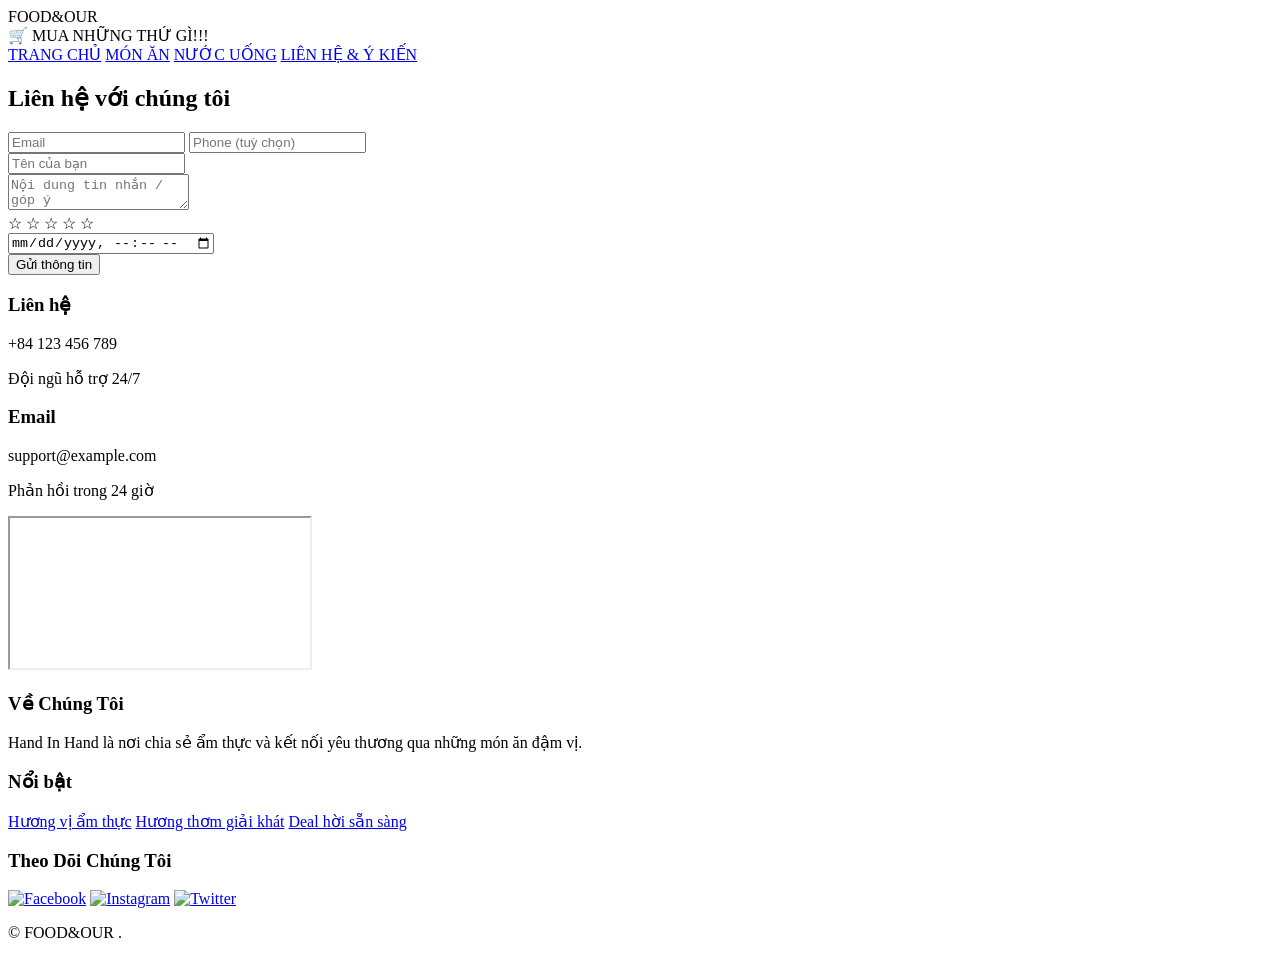
==== HTML/Contact.html @ ba1a7dab "hoàn thiện giao diện" ====
<!DOCTYPE html>
<html lang="en">
<head>
    <meta charset="UTF-8">
    <meta name="viewport" content="width=device-width, initial-scale=1.0">
    <title> Liên hệ </title>
    <link rel="stylesheet" href="/Managing_Restaurant/Source/Contact.css">
    <link rel="stylesheet" href="/Managing_Restaurant/Source/Header.css">
    <link rel="stylesheet" href="/Managing_Restaurant/Source/Footer.css">
     <link rel="preconnect" href="https://fonts.googleapis.com">
</head>
<body>
    <header>
        <div class="top-bar">
          <div class="logo">FOOD<span>&OUR</span></div>
          <div class="right-box">
            <span class="link" onclick="location.href='Giohang.html';" style="cursor:pointer;">🛒 MUA NHỮNG THỨ GÌ!!!</span>
          </div>
        </div>
    
        <nav class="menu-bar">
          <a href="Home.html">TRANG CHỦ</a>
          <a href="Food.html">MÓN ĂN</a>
          <a href="Drink.html">NƯỚC UỐNG</a>
          <a href="Contact.html">LIÊN HỆ & Ý KIẾN</a>
        </nav>
      </header>
    <main>
        <div class="container">
            <h2 class="title">Liên hệ với chúng tôi</h2>
            
            
            <div class="contact-form">
                <form id="contactForm">

                <div class="row">
                    <input type="text" name="email" placeholder="Email">
                    <input type="text" name="phone" placeholder="Phone (tuỳ chọn)">
                </div>
                <div class="row">
                    <input type="text" name="name" placeholder="Tên của bạn">
                </div>
                <div class="row">
                    <textarea name="message" placeholder="Nội dung tin nhắn / góp ý"></textarea>
                </div>
                <div class="row star-rating">
                    <span data-value="1">☆</span>
                    <span data-value="2">☆</span>
                    <span data-value="3">☆</span>
                    <span data-value="4">☆</span>
                    <span data-value="5">☆</span>
                    <input type="hidden" name="rating" id="rating-value" value="0">
                </div>
                
                <div class="row">
                    <input type="datetime-local" name="datetime" placeholder="Ngày giờ">
                </div>
                <button type="submit" class="send-btn">Gửi thông tin</button>
            </form>

        </div>
            
            
            <div class="info-boxes">
            <div class="info-box">
            <h3>Liên hệ</h3>
            <p>+84 123 456 789</p>
            <p>Đội ngũ hỗ trợ 24/7</p>
            </div>
            
            
            <div class="info-box">
            <h3> Email</h3>
            <p>support@example.com</p>
            <p>Phản hồi trong 24 giờ</p>
            </div>
            </div>
            
            
            <iframe src="https://www.google.com/maps?q=Liên+Chiểu,+Đà+Nẵng,+Vietnam&output=embed"></iframe>
            </div>
    </main>
    <footer>
        <div class="footer-container">
          <div class="footer-section">
            <h3>Về Chúng Tôi</h3>
            <p>Hand In Hand là nơi chia sẻ ẩm thực và kết nối yêu thương qua những món ăn đậm vị.</p>
          </div>
      
          <div class="footer-section">
            <h3>Nổi bật</h3>
            <a href="Food.html">Hương vị ẩm thực</a>
            <a href="Drink.html">Hương thơm giải khát</a>
            <a href="New.html">Deal hời sẵn sàng</a>
          </div>
      
          <div class="footer-section">
            <h3>Theo Dõi Chúng Tôi</h3>
            <div class="social-icons">
              <a href="#"><img src="https://cdn-icons-png.flaticon.com/512/733/733547.png" alt="Facebook"></a>
              <a href="#"><img src="https://cdn-icons-png.flaticon.com/512/733/733558.png" alt="Instagram"></a>
              <a href="#"><img src="https://cdn-icons-png.flaticon.com/512/733/733579.png" alt="Twitter"></a>
            </div>
          </div>
        </div>
      
        <div class="footer-bottom">
          <p>© FOOD&OUR .</p>
        </div>
      </footer>
      <script src="/Managing_Restaurant/Source/Contact.js"></script>

</body>
</html>
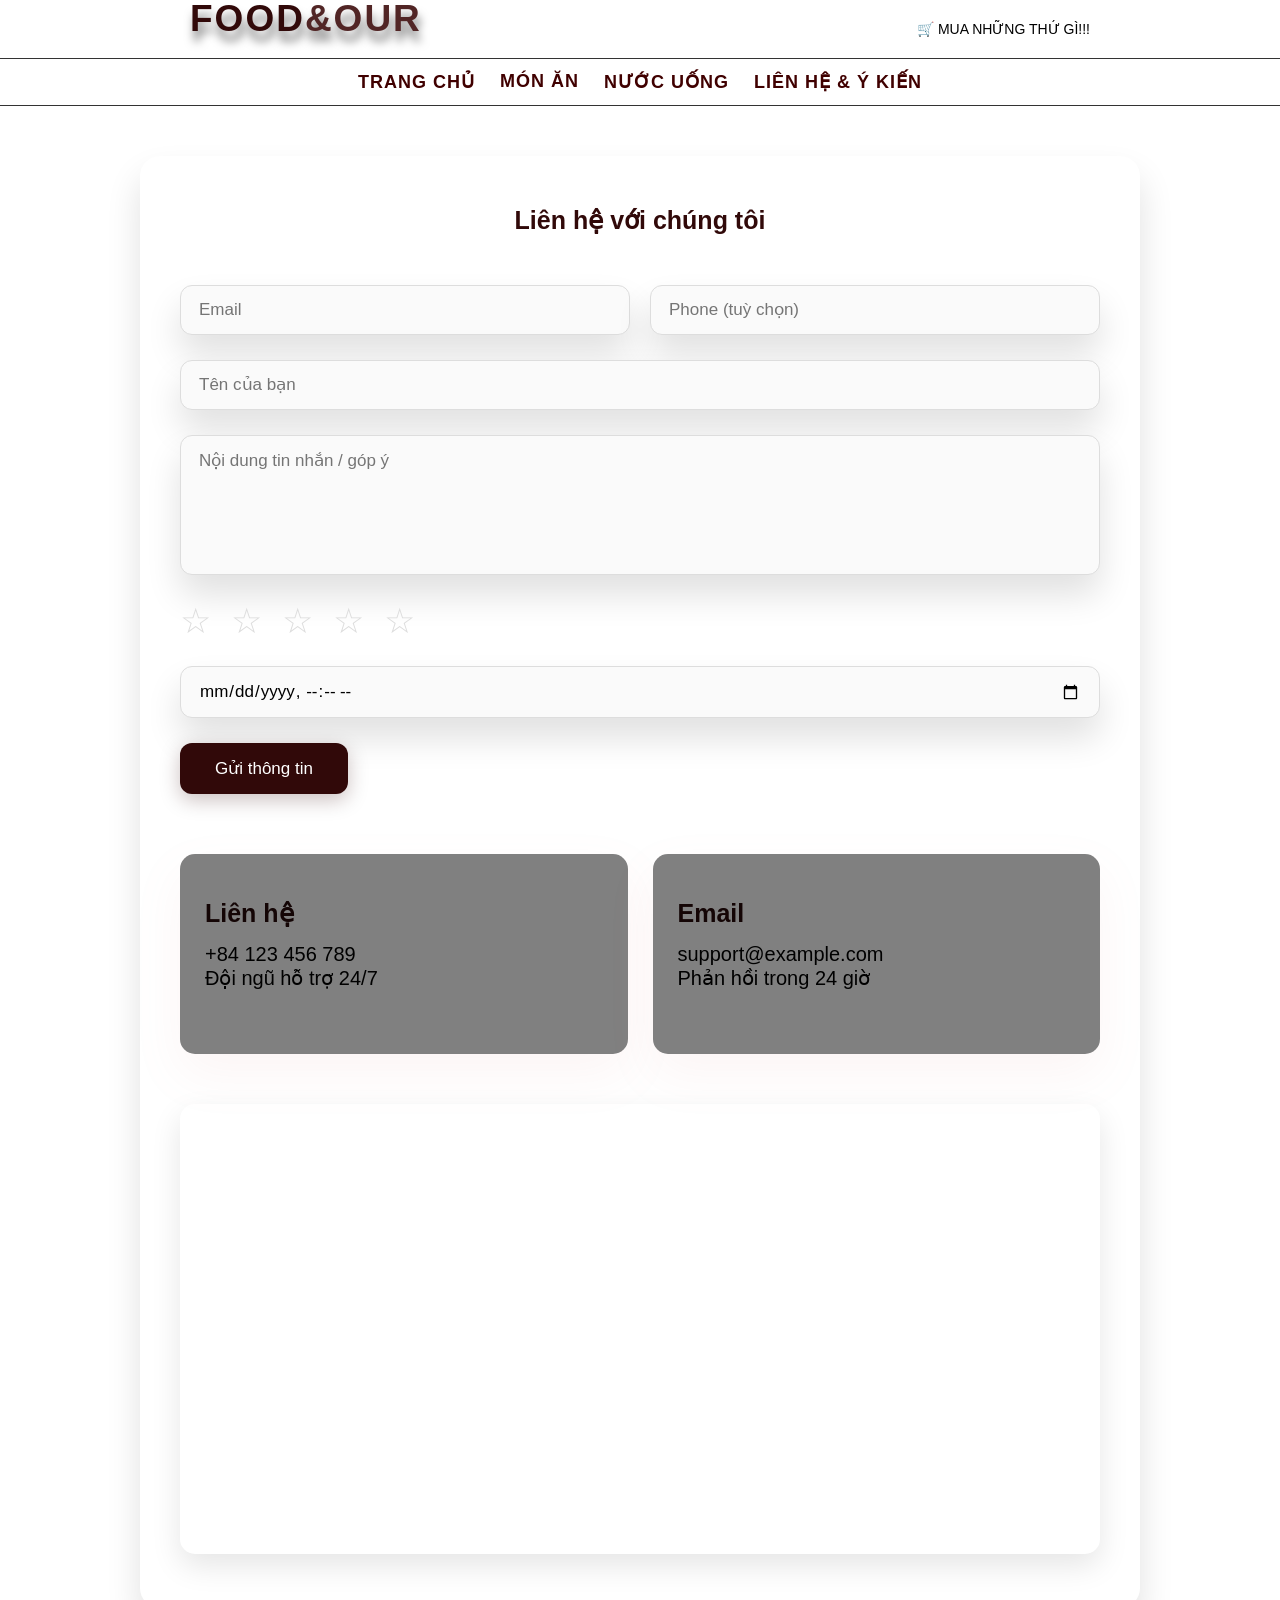
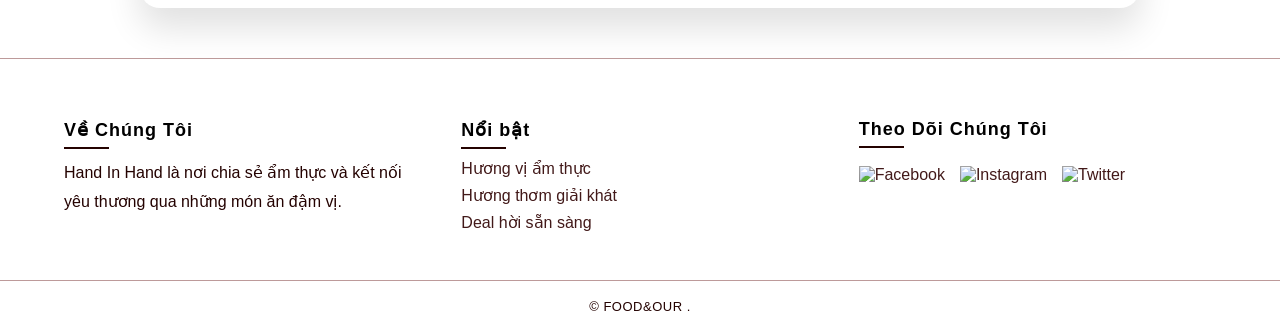
==== commit 65913c8d: "Fix missing website image paths" ====
--- a/HTML/Contact.html
+++ b/HTML/Contact.html
@@ -4,9 +4,9 @@
     <meta charset="UTF-8">
     <meta name="viewport" content="width=device-width, initial-scale=1.0">
     <title> Liên hệ </title>
-    <link rel="stylesheet" href="/Managing_Restaurant/Source/Contact.css">
-    <link rel="stylesheet" href="/Managing_Restaurant/Source/Header.css">
-    <link rel="stylesheet" href="/Managing_Restaurant/Source/Footer.css">
+    <link rel="stylesheet" href="/Source/Contact.css">
+    <link rel="stylesheet" href="/Source/Header.css">
+    <link rel="stylesheet" href="/Source/Footer.css">
      <link rel="preconnect" href="https://fonts.googleapis.com">
 </head>
 <body>
@@ -108,7 +108,7 @@
           <p>© FOOD&OUR .</p>
         </div>
       </footer>
-      <script src="/Managing_Restaurant/Source/Contact.js"></script>
+      <script src="/Source/Contact.js"></script>
 
 </body>
 </html>
--- a/Source/Contact.css
+++ b/Source/Contact.css
@@ -0,0 +1,221 @@
+
+* {
+    margin: 0;
+    padding: 0;
+    box-sizing: border-box;
+    font-family: 'Poppins', sans-serif;
+}
+
+main .container {
+    max-width: 1000px;
+    margin: 50px auto;
+    background-color: #fff;
+    padding: 50px 40px;
+    border-radius: 20px;
+    box-shadow: 0 20px 35px rgba(0, 0, 0, 0.12);
+}
+.title {
+    text-align: center;
+    font-size: 25px;
+    color: #310909;
+    margin-bottom: 50px;
+    font-weight: 600;
+}
+
+.contact-form form {
+    display: flex;
+    flex-direction: column;
+    gap: 25px;
+}
+
+.contact-form .row {
+    display: flex;
+    gap: 20px;
+    flex-wrap: wrap;
+}
+
+.contact-form input,
+.contact-form textarea {
+    flex: 1;
+    padding: 14px 18px;
+    border: 1px solid #ddd;
+    border-radius: 12px;
+    font-size: 17px;
+    outline: none;
+    transition: all 0.3s ease;
+    background-color: #fafafa;
+    box-shadow: 0 20px 35px rgba(0, 0, 0, 0.12);
+
+}
+
+.contact-form input:focus,
+.contact-form textarea:focus {
+    border-color: #ce8585;
+    box-shadow: 0 0 10px rgba(206,133,133,0.3);
+}
+
+.contact-form textarea {
+    height: 140px;
+    resize: none;
+}
+
+/* Star rating */
+.star-rating {
+    display: flex;
+    gap: 10px;
+    font-size: 2.2rem;
+    cursor: pointer;
+    justify-content: flex-start;
+}
+
+.star-rating span {
+    color: #ddd;
+    transition: color 0.2s;
+}
+
+.star-rating span.hover,
+.star-rating span.selected {
+    color: #f5b301;
+}
+
+/* gửi */
+.send-btn {
+    padding: 15px 35px;
+    width: fit-content;
+    background-color: #310909;
+    color: #fff;
+    font-size: 17px;
+    font-weight: 500;
+    border: none;
+    border-radius: 12px;
+    cursor: pointer;
+    box-shadow: 0 6px 20px rgba(49,9,9,0.25);
+    transition: all 0.3s ease;
+}
+
+.send-btn:hover {
+    background-color: #890d0d;
+    box-shadow: 0 8px 25px rgba(206,133,133,0.4);
+}
+
+.info-boxes {
+    display: flex;
+    justify-content: space-between;
+    gap: 25px;
+    flex-wrap: wrap;
+    margin-top: 60px;
+}
+
+.info-box {
+    flex: 1;
+    background-color: grey;
+    padding: 25px;
+    border-radius: 15px;
+    text-align: left;
+    box-shadow: 0 20px 50px rgba(211, 127, 127, 0.08);
+    transition: all 0.3s ease;
+    width: 250px;
+    height: 200px;
+}
+
+.info-box:hover {
+    transform: translateY(-6px);
+    box-shadow: 0 12px 30px rgba(0,0,0,0.15);
+}
+
+.info-box h3 {
+    color: rgb(20, 5, 5);
+    margin-top: 20px;
+    margin-bottom: 15px;
+    font-size: 25px;
+    font-weight: bold;
+}
+.info-box p {
+
+    font-size: 20px;
+
+}
+
+iframe {
+    width: 100%;
+    height: 450px;
+    border: none;
+    border-radius: 15px;
+    box-shadow: 0 12px 30px rgba(0,0,0,0.1);
+    margin-top: 50px;
+}
+
+@media (max-width: 768px) {
+    .contact-form .row {
+        gap: 15px;
+    }
+
+    .info-boxes {
+        flex-direction: column;
+        gap: 20px;
+    }
+
+    .send-btn {
+        width: 100%;
+        text-align: center;
+    }
+
+    .star-rating {
+        justify-content: center;
+        gap: 8px;
+        font-size: 2rem;
+    }
+}
+
+@media (max-width: 430px) {
+    main .container {
+        padding: 40px 20px;
+    }
+
+    .title {
+        font-size: 20px;
+        text-align: center;
+        margin-bottom: 20px;
+    }
+
+    .contact-form input,
+    .contact-form textarea {
+        width: 100%;
+        font-size: 15px;
+        padding: 12px 15px;
+    }
+
+    .send-btn {
+        font-size: 16px;
+        padding: 12px 20px;
+    }
+
+    .star-rating {
+        font-size: 1.8rem;
+        gap: 6px;
+    }
+
+    .info-box {
+        width: 100%;
+        height: auto;
+        padding: 20px;
+    }
+
+    .info-box h3 {
+        font-size: 20px;
+        margin-top: 15px;
+        margin-bottom: 5px;
+    }
+
+    .info-box p {
+        color:black !important;
+        font-size: 17px;
+        margin-bottom: 10px;
+
+    }
+
+    iframe {
+        height: 300px;
+        margin-top: 30px;
+    }
+}
--- a/Source/Header.css
+++ b/Source/Header.css
@@ -0,0 +1,200 @@
+* {
+    margin: 0;
+    padding: 0;
+    box-sizing: border-box;
+    font-family: 'Poppins', sans-serif;
+  }
+  header {
+    width: 100%;
+    border-bottom: 1px solid #333;
+    
+    background-color: #ffffff;
+  }
+  
+  .top-bar {
+    display: flex;
+    justify-content: space-between;
+    align-items: center;
+    padding: 18px 40px;
+    flex-wrap: wrap;
+  }
+  
+  /* Logo */
+  .logo {
+    margin-left: 150px;
+
+    font-size: 37px;
+    font-weight: 800;
+    margin-top: -20px;
+    text-shadow: 
+      2px 10px 10px rgba(0,0,0,0.5),   /* bóng chính */
+      0 0 10px rgba(255,255,255,0.3);
+    font-family: 'Poppins', sans-serif;
+    color: #310909;           /* màu chữ */
+    border-radius: 5px;
+    text-align: center;
+    display: inline-block;
+    letter-spacing: 2px;
+  }
+  .logo span {
+    font-weight: 400;
+    color: #512525;
+
+    font-size: 37px;
+    font-weight: 800;
+    margin-top: -20px;
+    text-shadow: 
+      2px 10px 10px rgba(0,0,0,0.5),   /* bóng chính */
+      0 0 10px rgba(255,255,255,0.3);
+    font-family: 'Poppins', sans-serif;
+    border-radius: 5px;
+    text-align: center;
+    display: inline-block;
+    letter-spacing: 2px;
+  }
+  
+  .right-box {
+    margin-right: 150px;
+
+    display: flex;
+    align-items: center;
+    gap: 20px;
+    font-size: 14px;
+    flex-wrap: wrap;
+  }
+
+  .right-box .link,
+  .right-box .heart {
+    cursor: pointer;
+    transition: color 0.3s ease;
+  }
+  .right-box .link:hover,
+  .right-box .login:hover {
+    color: #897b7b;
+  }
+  
+  .menu-bar {
+    display: flex;
+    justify-content: center;
+    flex-wrap: wrap;
+    gap: 25px;
+    padding: 12px 10px;
+    background-color: #ffffff;
+    font-weight: 600;
+    letter-spacing: 1px;
+    border-top: 1px solid #333;
+    margin: 15x;
+    transition: transform 0.3s ease, opacity 0.3s ease;
+    font-size: 18px;
+  }
+  .menu-bar a {
+    text-decoration: none;
+    color: #400000;
+    transition: transform 0.3s ease, opacity 0.3s ease;
+}
+  .menu-bar a:hover {
+    color: #ce8585;
+  }
+
+
+  .menu-bar.sticky {
+    position: fixed;
+    top: 0;
+    left: 0;
+    width: 100%;
+    border-top: none;
+    box-shadow: 0 2px 10px rgba(0,0,0,0.1);
+    background-color: #fff;
+    z-index: 999;
+  }
+  
+  
+  @media (max-width: 820px) {
+    .logo{
+      margin-left: 50px;
+    }
+    .top-bar {
+      display:flex;  
+      padding: 20px;
+    }
+  
+    .right-box {
+      gap: 15px;
+      font-size: 13px;
+      margin-right: 50px;
+    }
+  
+    .menu-bar {
+      margin-left: 0px;
+      gap: 15px;
+      font-size: 15px;
+      padding: 10px;
+    }
+  }
+  @media (max-width: 430px) {
+    .logo {
+      margin-top: 5px;
+      margin-bottom: 10px;
+        margin-left: 100px;
+      font-size: 26px;
+    }
+    .logo span {
+      font-size: 26px;
+
+    }
+
+    .top-bar {
+      display:flex;  
+      padding: 15px 20px;
+      flex-direction: column;
+      align-items: flex-start;
+    }
+  
+    .right-box {
+      gap: 15px;
+      font-size: 12px;
+      margin-left: 106px;
+    }
+  
+    .menu-bar {
+      margin-left: 0px;
+      font-size: 16px;
+      padding: 10px;
+      width:100%;
+    }
+  }
+  
+  @media (max-width: 360px) {
+    .logo {
+      margin-top: 5px;
+      margin-bottom: 10px;
+        margin-left: 100px;
+      font-size: 25px;
+    }
+    .logo span {
+      font-size: 25px;
+
+    }
+
+    .top-bar {
+      display:flex;  
+      padding: 15px 20px;
+      flex-direction: column;
+      align-items: flex-start;
+    }
+  
+    .right-box {
+      gap: 15px;
+      font-size: 11px;
+      margin-left: 106px;
+    }
+  
+    .menu-bar {
+      margin-left: 0px;
+      font-size: 16px;
+      padding: 10px;
+      width:100%;
+    }
+
+  } 
+  
--- a/Source/Footer.css
+++ b/Source/Footer.css
@@ -0,0 +1,189 @@
+footer {
+    background: linear-gradient(180deg, #ffffff 0%, #ffffff 100%);
+    color: #f8f8f8;
+    padding: 60px 0 25px;
+    font-family: 'Poppins', sans-serif;
+    border-top: 1px solid #bd9a9a;
+    box-shadow: 0 -4px 20px ce8585;
+    animation: fadeUp 1.2s ease;
+  }
+  
+  .footer-container {
+    width: 90%;
+    margin: 0 auto;
+    display: flex;
+    justify-content: space-between;
+    flex-wrap: wrap;
+    gap: 40px;
+  }
+  
+  .footer-section {
+    flex: 1;
+    min-width: 200px;
+    transition: transform 0.3s ease;
+  }
+  
+  .footer-section:hover {
+    transform: translateY(-4px);
+  }
+  
+  .footer-section h3 {
+    font-size: 18px;
+    color: black;
+    margin-bottom: 18px;
+    position: relative;
+    letter-spacing: 1px;
+    font-weight: 600;
+  }
+  
+  .footer-section h3::after {
+    content: "";
+    width: 45px;
+    height: 2px;
+    background-color: #240200;
+    position: absolute;
+    bottom: -8px;
+    left: 0;
+  }
+  
+  .footer-section p {
+    line-height: 1.8;
+    color: #240200;
+    font-size: 16px;
+    margin-top: 10px;
+  }
+  
+  .footer-section a {
+    display: block;
+    color: #421919;
+    text-decoration: none;
+    font-size: 16px;
+    margin: 8px 0;
+    transition: color 0.3s ease, transform 0.2s ease;
+  }
+  
+  .footer-section a:hover {
+    color: #ce8585;
+    transform: translateX(4px);
+  }
+  
+  .social-icons {
+    display: flex;
+    gap: 15px;
+    margin-top: 12px;
+
+  }
+  
+  .social-icons a img {
+    width: 30px;
+    height: 30px;
+    
+    filter:drop-shadow(75%) brightness(0) saturate(100%) invert(75%) sepia(25%) hue-rotate(330deg) ;
+    transition: transform 0.3s ease, filter 0.3s ease;
+  }
+  
+  .social-icons a img:hover {
+    transform: scale(1.15);
+    filter: brightness(0) saturate(100%) invert(75%) sepia(25%) hue-rotate(330deg);
+  }
+  
+  .footer-bottom {
+    text-align: center;
+    margin-top: 40px;
+    border-top: 1px solid #bd9a9a;
+    padding-top: 18px;
+    font-size: 13px;
+    color: #240200;
+    letter-spacing: 0.5px;
+    margin-bottom: -10px;
+  }
+  
+  @keyframes fadeUp {
+    from {
+      opacity: 0;
+      transform: translateY(30px);
+    }
+    to {
+      opacity: 1;
+      transform: translateY(0);
+    }
+  }
+  
+  @media (max-width: 768px) {
+    .footer-container {
+      display: flex;
+      text-align: center;
+      gap: 10px;
+      padding: 0px;
+    }
+  
+    .footer-section {
+      margin-top: -30px;
+      min-width: 150px;
+      transform: none !important;
+    }
+    .footer-section h3{
+      font-size: 15px;
+    }
+    .footer-section h3::after {
+      left: 50%;
+      transform: translateX(-50%);
+    }
+    .footer-section p{
+      font-size: 13px;
+    }
+    .footer-section a{
+      font-size: 13px;
+    }
+    .social-icons {
+      justify-content: center;
+    }
+    .social-icons a img{
+      height: 25px;
+      width: 25px;
+      margin-top: -10px;
+    }
+    .footer-bottom{
+      margin-top: 20px;
+    }
+  }
+  @media (max-width: 450px) {
+    .footer-container {
+      display: flex;
+      text-align: center;
+      gap: 10px;
+      padding: 0px;
+    }
+  
+    .footer-section {
+      margin-top: -40px;
+      min-width: 80px;
+      transform: none !important;
+    }
+    .footer-section h3{
+      font-size: 8px;
+    }
+    .footer-section h3::after {
+      left: 50%;
+      transform: translateX(-50%);
+    }
+    .footer-section p {
+      font-size: 9px;
+    }
+    .footer-section a {
+      font-size: 9px;
+    }
+    .social-icons a img{
+      height: 13px;
+      width: 13px;
+      margin-top: -40px;
+    }
+    .social-icons {
+      justify-content: center;
+    }
+    .footer-bottom{
+      margin-top: 20px;
+      margin-bottom: -10px;
+    }
+  }
+  
